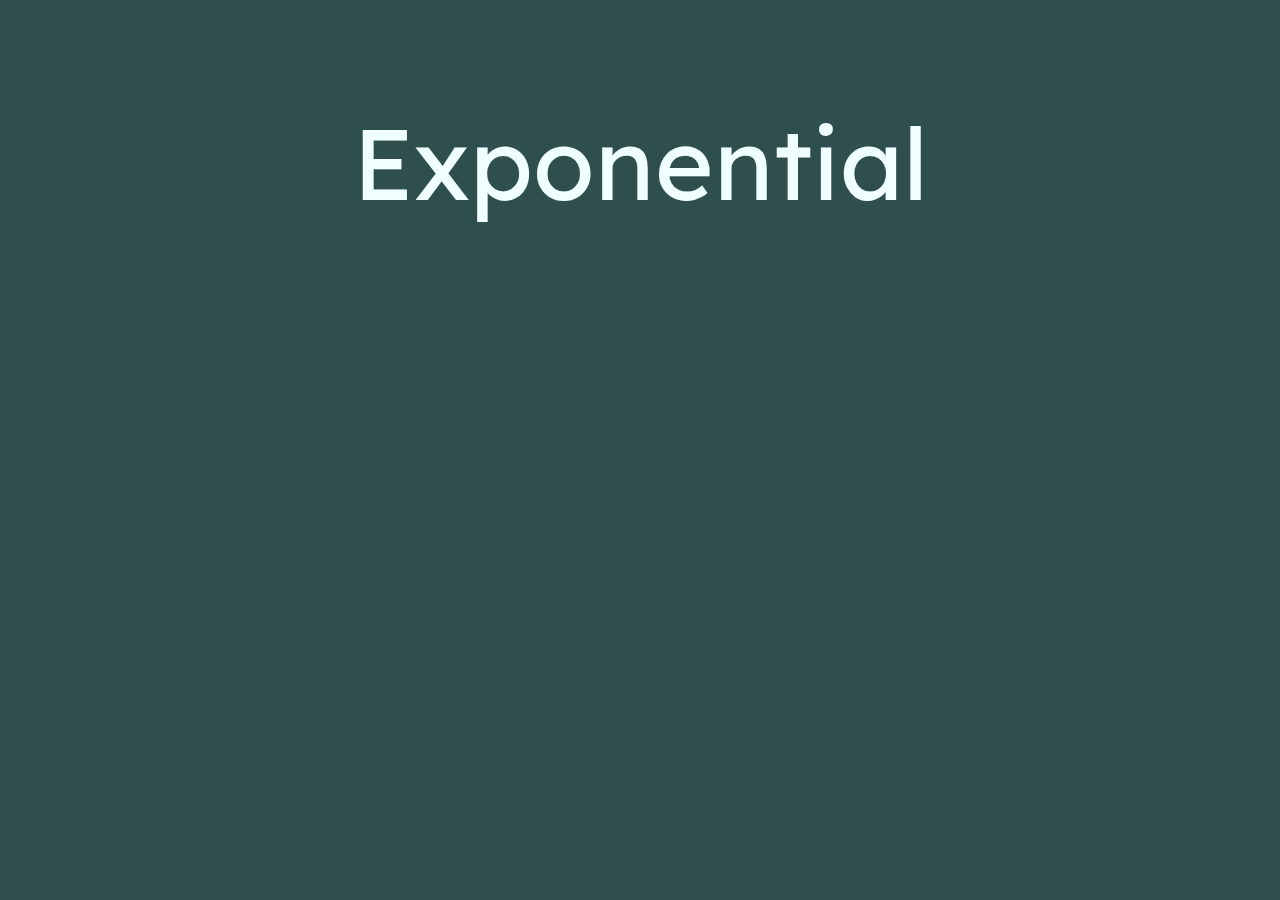
==== index.html @ 75551eb8 "Basically inital" ====
<!DOCTYPE html><html><head>
<link rel="stylesheet" href="style.css">
<link rel="icon" href="icon.png">
<title>Exponential - Home</title>
</head><body>
<p id="exponential">Exponential</p>



</body></html>
---- style.css ----
@import url('https://fonts.googleapis.com/css2?family=Lexend+Deca&display=swap');
body {
    background-color: #2f4f4f;
    color: #f0ffff;
    text-align: center;
    font-family: 'Lexend Deca', sans-serif;
}
#exponential {
    font-size: 100px;
}
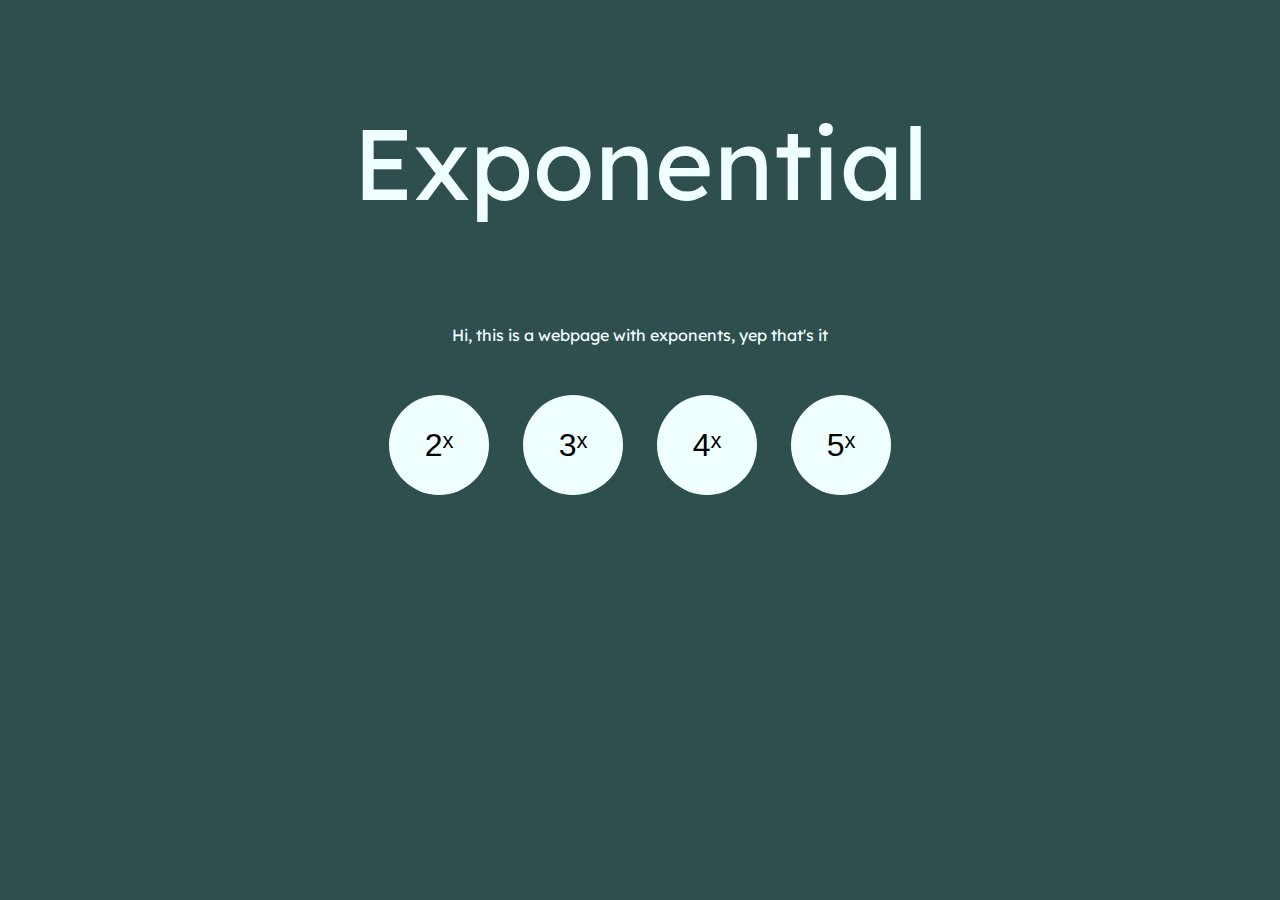
==== commit f0d05730: "Something something" ====
--- a/index.html
+++ b/index.html
@@ -1,10 +1,53 @@
 <!DOCTYPE html><html><head>
-<link rel="stylesheet" href="style.css">
 <link rel="icon" href="icon.png">
 <title>Exponential - Home</title>
+<style>
+@import url('https://fonts.googleapis.com/css2?family=Lexend+Deca&display=swap');
+body {
+    background-color: #2f4f4f;
+    color: #f0ffff;
+    text-align: center;
+    font-family: 'Lexend Deca', sans-serif;
+}
+#exponential {
+    font-size: 100px;
+}
+div {
+    position: absolute;
+    top: 50%;
+    left: 50%;
+    width: 540px;
+    height: 110px;
+    transform: translate(-50%, -50%);
+}
+button {
+    background-color: #f0ffff;
+    border-width: 0;
+    border-radius: 50px;
+    width: 100px;
+    height: 100px;
+    margin-left: 15px;
+    margin-right: 15px;
+    font-size: xx-large;
+}
+button:active {
+    background-color: #e0ffff;
+    border-width: 0;
+    border-radius: 50px;
+    width: 100px;
+    height: 100px;
+    margin-left: 15px;
+    margin-right: 15px;
+    font-size: xx-large;
+}
+</style>
 </head><body>
 <p id="exponential">Exponential</p>
-
-
-
+<p>Hi, this is a webpage with exponents, yep that's it</p>
+<div>
+<button>2ˣ</button>
+<button>3ˣ</button>
+<button>4ˣ</button>
+<button>5ˣ</button>
+</div>
 </body></html>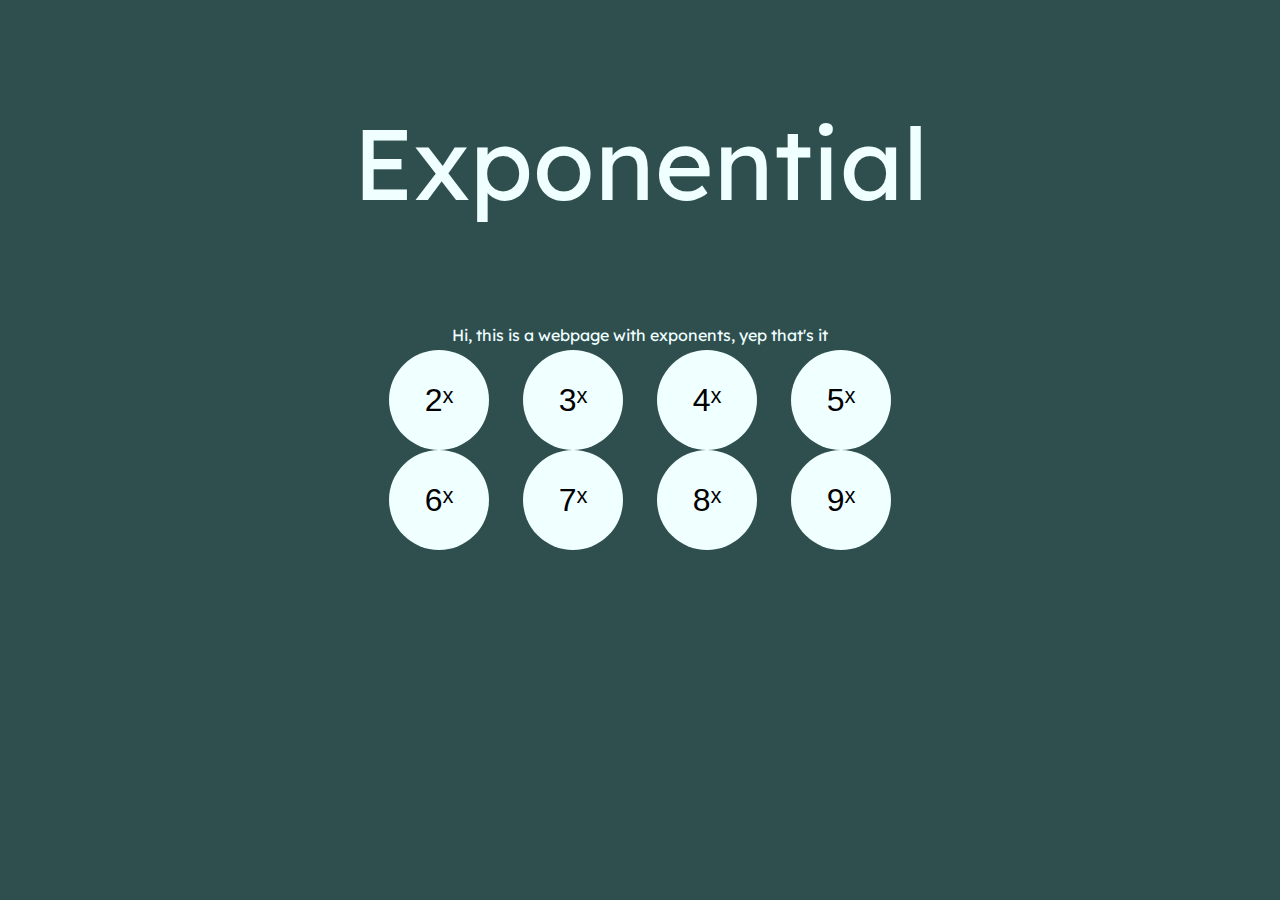
==== commit 1a16d5e3: "Something" ====
--- a/index.html
+++ b/index.html
@@ -16,8 +16,6 @@
     position: absolute;
     top: 50%;
     left: 50%;
-    width: 540px;
-    height: 110px;
     transform: translate(-50%, -50%);
 }
 button {
@@ -45,9 +43,13 @@
 <p id="exponential">Exponential</p>
 <p>Hi, this is a webpage with exponents, yep that's it</p>
 <div>
-<button>2ˣ</button>
-<button>3ˣ</button>
-<button>4ˣ</button>
-<button>5ˣ</button>
+<a href="2.html"><button>2ˣ</button></a>
+<a><button>3ˣ</button></a>
+<a><button>4ˣ</button></a>
+<a><button>5ˣ</button></a>
+<a><button>6ˣ</button></a>
+<a><button>7ˣ</button></a>
+<a><button>8ˣ</button></a>
+<a><button>9ˣ</button></a>
 </div>
 </body></html>